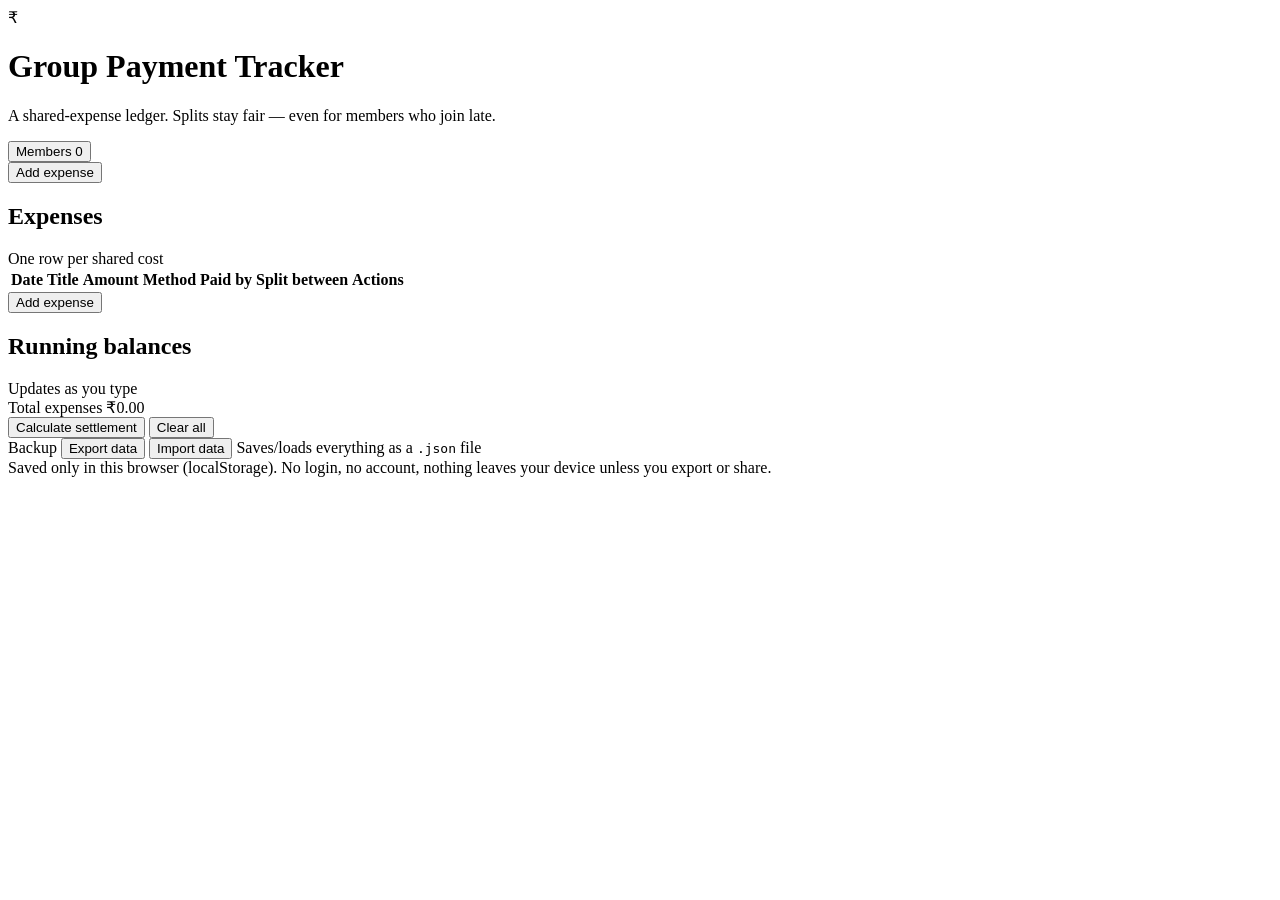
==== index.html @ b4c9ef22 "Add files via upload" ====
<!DOCTYPE html>
<html lang="en">
<head>
  <meta charset="UTF-8" />
  <meta name="viewport" content="width=device-width, initial-scale=1.0" />
  <title>Group Payment Tracker</title>
  <link rel="stylesheet" href="style.css" />
</head>
<body>
  <div class="app">
    <!-- ===== Header ===== -->
    <header class="app-header">
      <div class="brand">
        <div class="ledger-mark" aria-hidden="true">₹</div>
        <div>
          <h1>Group Payment Tracker</h1>
          <p class="sub">A shared-expense ledger. Splits stay fair — even for members who join late.</p>
        </div>
      </div>
    </header>

    <!-- ===== Toolbar ===== -->
    <section class="toolbar">
      <button id="membersBtn" class="btn primary" aria-expanded="false" aria-controls="membersPanel">
        Members <span class="count" id="memberCount">0</span>
      </button>
      <div class="spacer"></div>
      <button id="addTxnBtn" class="btn accent">Add expense</button>
    </section>

    <!-- ===== Members Panel ===== -->
    <section id="membersPanel" class="panel members-panel" hidden>
      <div class="panel-grid">
        <div class="sub-card">
          <h2 class="sub-h">Add member</h2>
          <form id="addMemberForm" class="row-inline" autocomplete="off">
            <label class="sr-only" for="newMemberName">New member name</label>
            <input id="newMemberName" type="text" placeholder="e.g. Priya" />
            <button type="submit" class="btn primary">Add</button>
          </form>
          <p id="memberError" class="field-error" role="alert" hidden></p>
          <p class="muted small">Add people any time. A member added later is charged only for expenses dated after they join — you can still override this per expense.</p>
        </div>

        <div class="sub-card">
          <h2 class="sub-h">Remove members</h2>
          <div id="membersList" class="members-list"></div>
        </div>
      </div>
    </section>

    <!-- ===== Expenses ===== -->
    <section class="panel">
      <div class="panel-head">
        <h2>Expenses</h2>
        <span class="muted small">One row per shared cost</span>
      </div>

      <div class="table-wrap">
        <table class="txn-table">
          <thead>
            <tr>
              <th scope="col" class="col-date">Date</th>
              <th scope="col" class="col-title">Title</th>
              <th scope="col" class="col-amt num">Amount</th>
              <th scope="col" class="col-method">Method</th>
              <th scope="col" class="col-payer">Paid by</th>
              <th scope="col" class="col-split">Split between</th>
              <th scope="col" class="col-act"><span class="sr-only">Actions</span></th>
            </tr>
          </thead>
          <tbody id="txnBody"></tbody>
        </table>
      </div>

      <div class="table-actions">
        <button id="addTxnBtn2" class="btn ghost">Add expense</button>
      </div>
    </section>

    <!-- ===== Live running balances (always visible) ===== -->
    <section class="panel live-panel">
      <div class="panel-head">
        <h2>Running balances</h2>
        <span class="muted small">Updates as you type</span>
      </div>
      <div id="liveStrip" class="live-strip" aria-live="off"></div>
    </section>

    <!-- ===== Totals, Calculate, Clear ===== -->
    <section class="panel footer-panel">
      <div class="totals">
        <div class="total-box">
          <span class="muted small">Total expenses</span>
          <span id="totalAmount" class="total-amt num">₹0.00</span>
        </div>
        <div class="footer-actions">
          <button id="calcBtn" class="btn primary lg">Calculate settlement</button>
          <button id="clearBtn" class="btn danger">Clear all</button>
        </div>
      </div>

      <!-- Settlement (revealed by Calculate, then kept live) -->
      <section id="settlement" class="settlement" aria-label="Settlement results" hidden>
        <p id="settleStatus" class="sr-only" aria-live="polite"></p>
      </section>

      <div id="exportBar" class="export-bar" hidden>
        <button id="copyBtn" class="btn ghost">Copy summary</button>
        <button id="exportTxtBtn" class="btn ghost">Download .txt</button>
        <button id="whatsappBtn" class="btn whatsapp">Share on WhatsApp</button>
      </div>

      <div class="data-bar">
        <span class="muted small">Backup</span>
        <button id="backupBtn" class="btn ghost sm">Export data</button>
        <button id="restoreBtn" class="btn ghost sm">Import data</button>
        <input id="restoreFile" type="file" accept="application/json,.json" hidden />
        <span class="muted small data-hint">Saves/loads everything as a <code>.json</code> file</span>
      </div>
    </section>

    <footer class="foot">
      Saved only in this browser (localStorage). No login, no account, nothing leaves your device unless you export or share.
    </footer>
  </div>

  <!-- ===== Undo toast ===== -->
  <div id="toast" class="toast" role="status" aria-live="polite" hidden>
    <span id="toastMsg"></span>
    <button id="toastUndo" class="btn-toast">Undo</button>
  </div>

  <!-- ===== Clear-all dialog ===== -->
  <div id="clearDialog" class="dialog-backdrop" hidden>
    <div class="dialog" role="dialog" aria-modal="true" aria-labelledby="clearTitle" aria-describedby="clearDesc">
      <h2 id="clearTitle">Clear all data?</h2>
      <p id="clearDesc" class="muted">This permanently deletes every member and every expense, and resets the saved data in this browser. This can't be undone.</p>
      <div class="dialog-actions">
        <button id="clearExport" class="btn ghost">Download backup first</button>
        <button id="clearConfirm" class="btn danger">Delete everything</button>
        <button id="clearCancel" class="btn ghost">Cancel</button>
      </div>
    </div>
  </div>

  <script src="script.js" defer></script>
</body>
</html>
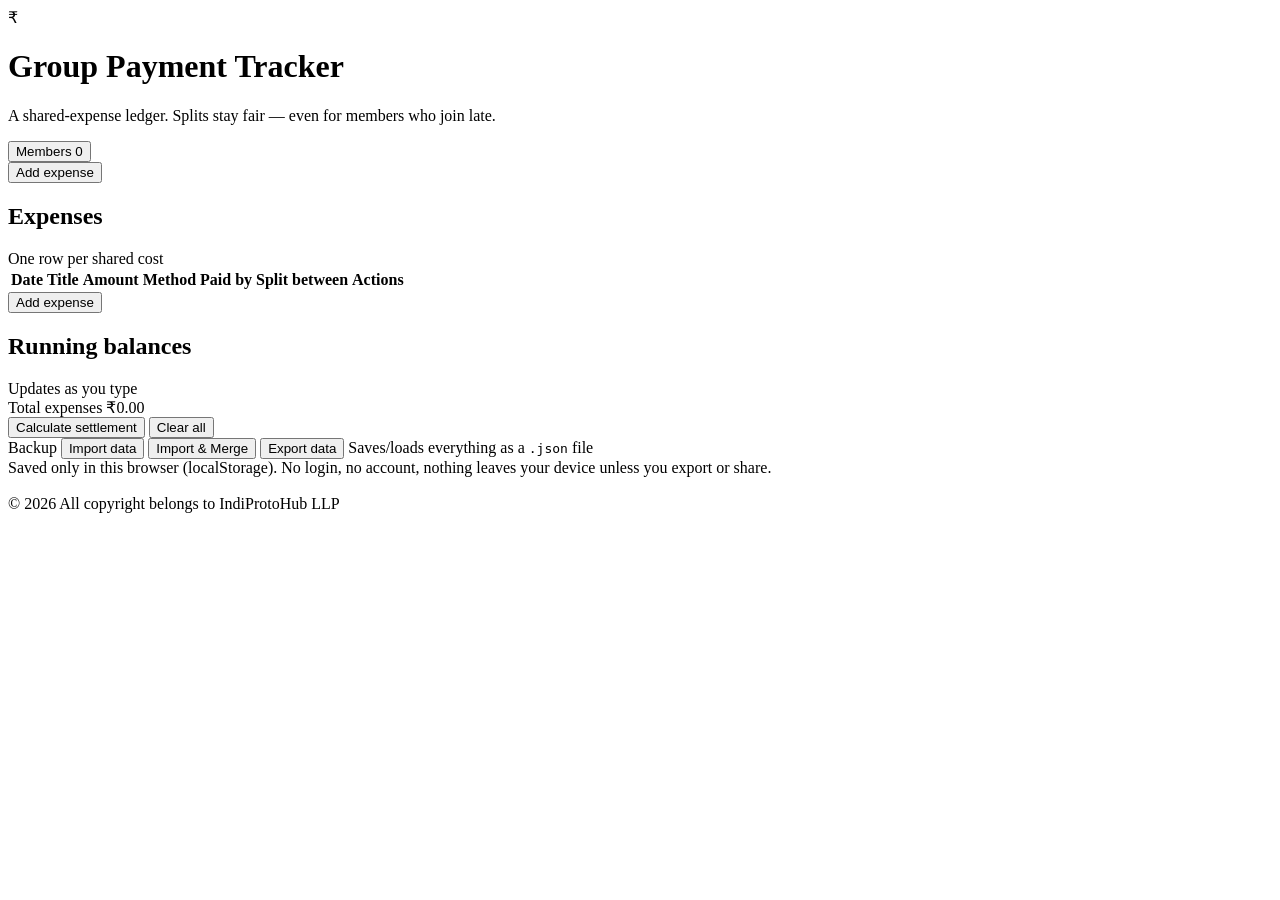
==== commit 21a5e0b5: "HTML File: Initializing all the core layouts and elements" ====
--- a/index.html
+++ b/index.html
@@ -1,149 +1,179 @@
+<!-- GROUP PAYMENT TRACKER — HTML -->
+<!-- All copyright belongs to IndiProtoHub LLp -->
+
+
 <!DOCTYPE html>
 <html lang="en">
+
 <head>
-  <meta charset="UTF-8" />
-  <meta name="viewport" content="width=device-width, initial-scale=1.0" />
-  <title>Group Payment Tracker</title>
-  <link rel="stylesheet" href="style.css" />
+    <meta charset="UTF-8" />
+    <meta name="viewport" content="width=device-width, initial-scale=1.0" />
+    <title>Group Payment Tracker</title>
+    <meta name="description"
+        content="Free, no-login web app to split group expenses fairly — handles members who join late and shows who owes whom. Works offline; data stays in your browser." />
+    <meta name="color-scheme" content="light dark" />
+    <meta name="theme-color" content="#ffffff" media="(prefers-color-scheme: light)" />
+    <meta name="theme-color" content="#0e1017" media="(prefers-color-scheme: dark)" />
+    <meta property="og:title" content="Group Payment Tracker" />
+    <meta property="og:description"
+        content="Split shared expenses fairly — even for members who join late. No login, works offline." />
+    <meta property="og:type" content="website" />
 </head>
+
 <body>
-  <div class="app">
-    <!-- ===== Header ===== -->
-    <header class="app-header">
-      <div class="brand">
-        <div class="ledger-mark" aria-hidden="true">₹</div>
-        <div>
-          <h1>Group Payment Tracker</h1>
-          <p class="sub">A shared-expense ledger. Splits stay fair — even for members who join late.</p>
+    <div class="app">
+        <!-- Header -->
+        <header class="app-header">
+            <div class="brand">
+                <div class="ledger-mark" aria-hidden="true">₹</div>
+                <div>
+                    <h1>Group Payment Tracker</h1>
+                    <p class="sub">A shared-expense ledger. Splits stay fair — even for members who join late.</p>
+                </div>
+            </div>
+        </header>
+
+        <!-- Toolbar -->
+        <section class="toolbar">
+            <button id="membersBtn" class="btn primary" aria-expanded="false" aria-controls="membersPanel">
+                Members <span class="count" id="memberCount">0</span>
+            </button>
+            <div class="spacer"></div>
+            <button id="addTxnBtn" class="btn accent">Add expense</button>
+        </section>
+
+        <!-- Members Panel -->
+        <section id="membersPanel" class="panel members-panel" hidden>
+            <div class="panel-grid">
+                <div class="sub-card">
+                    <h2 class="sub-h">Add member</h2>
+                    <form id="addMemberForm" class="row-inline" autocomplete="off">
+                        <label class="sr-only" for="newMemberName">New member name</label>
+                        <input id="newMemberName" type="text" placeholder="e.g. Priya" />
+                        <button type="submit" class="btn primary">Add</button>
+                    </form>
+                    <p id="memberError" class="field-error" role="alert" hidden></p>
+                    <p class="muted small">Add people any time. A member added later is charged only for expenses dated
+                        after they
+                        join — you can still override this per expense.</p>
+                </div>
+
+                <div class="sub-card">
+                    <h2 class="sub-h">Remove members</h2>
+                    <div id="membersList" class="members-list"></div>
+                </div>
+            </div>
+        </section>
+
+        <!-- Expenses -->
+        <section class="panel">
+            <div class="panel-head">
+                <h2>Expenses</h2>
+                <span class="muted small">One row per shared cost</span>
+            </div>
+
+            <div class="table-wrap">
+                <table class="txn-table">
+                    <thead>
+                        <tr>
+                            <th scope="col" class="col-date">Date</th>
+                            <th scope="col" class="col-title">Title</th>
+                            <th scope="col" class="col-amt num">Amount</th>
+                            <th scope="col" class="col-method">Method</th>
+                            <th scope="col" class="col-payer">Paid by</th>
+                            <th scope="col" class="col-split">Split between</th>
+                            <th scope="col" class="col-act"><span class="sr-only">Actions</span></th>
+                        </tr>
+                    </thead>
+                    <tbody id="txnBody"></tbody>
+                </table>
+            </div>
+
+            <div class="table-actions">
+                <button id="addTxnBtn2" class="btn ghost">Add expense</button>
+            </div>
+        </section>
+
+        <!-- Live running balances (always visible) -->
+        <section class="panel live-panel">
+            <div class="panel-head">
+                <h2>Running balances</h2>
+                <span class="muted small">Updates as you type</span>
+            </div>
+            <div id="liveStrip" class="live-strip" aria-live="off"></div>
+        </section>
+
+        <!-- Totals, Calculate, Clear -->
+        <section class="panel footer-panel">
+            <div class="totals">
+                <div class="total-box">
+                    <span class="muted small">Total expenses</span>
+                    <span id="totalAmount" class="total-amt num">₹0.00</span>
+                </div>
+                <div class="footer-actions">
+                    <button id="calcBtn" class="btn primary lg">Calculate settlement</button>
+                    <button id="clearBtn" class="btn danger">Clear all</button>
+                </div>
+            </div>
+
+            <!-- Settlement (revealed by Calculate, then kept live) -->
+            <section id="settlement" class="settlement" aria-label="Settlement results" hidden>
+                <p id="settleStatus" class="sr-only" aria-live="polite"></p>
+            </section>
+
+            <div id="exportBar" class="export-bar" hidden>
+                <button id="copyBtn" class="btn ghost">Copy summary</button>
+                <button id="exportTxtBtn" class="btn ghost">Download .txt</button>
+                <button id="whatsappBtn" class="btn whatsapp">Share on WhatsApp</button>
+            </div>
+
+            <div class="data-bar">
+                <span class="muted small">Backup</span>
+                <button id="restoreBtn" class="btn ghost sm">Import data</button>
+                <input id="restoreFile" type="file" accept="application/json,.json"
+                    aria-label="Choose a backup file to import" hidden />
+                <button id="mergeBtn" class="btn ghost sm">Import & Merge</button>
+                <input id="mergeFile" type="file" accept="application/json,.json"
+                    aria-label="Choose a backup file to import & merge" hidden />
+                <button id="backupBtn" class="btn ghost sm">Export data</button>
+                <span class="muted small data-hint">Saves/loads everything as a <code>.json</code> file</span>
+            </div>
+        </section>
+
+        <footer class="foot">
+            Saved only in this browser (localStorage). No login, no account, nothing leaves your device unless you
+            export or share.
+            <br><br>
+            &copy; 2026 All copyright belongs to IndiProtoHub LLP
+        </footer>
+    </div>
+
+    <!-- Undo toast -->
+    <div id="toast" class="toast" role="status" aria-live="polite" hidden>
+        <span id="toastMsg"></span>
+        <button id="toastUndo" class="btn-toast">Undo</button>
+    </div>
+
+    <!-- Clear-all dialog -->
+    <div id="clearDialog" class="dialog-backdrop" hidden>
+        <div class="dialog" role="dialog" aria-modal="true" aria-labelledby="clearTitle" aria-describedby="clearDesc">
+            <h2 id="clearTitle">Clear all data?</h2>
+            <p id="clearDesc" class="muted">This permanently deletes every member and every expense, and resets the
+                saved data
+                in this browser. This can't be undone.</p>
+            <div class="dialog-actions">
+                <button id="clearExport" class="btn ghost">Download backup first</button>
+                <button id="clearConfirm" class="btn danger">Delete everything</button>
+                <button id="clearExpenses" class="btn danger">Keep members & clear expenses</button>
+                <button id="clearCancel" class="btn ghost">Cancel</button>
+            </div>
         </div>
-      </div>
-    </header>
+    </div>
 
-    <!-- ===== Toolbar ===== -->
-    <section class="toolbar">
-      <button id="membersBtn" class="btn primary" aria-expanded="false" aria-controls="membersPanel">
-        Members <span class="count" id="memberCount">0</span>
-      </button>
-      <div class="spacer"></div>
-      <button id="addTxnBtn" class="btn accent">Add expense</button>
-    </section>
+    <script src="script.js" defer></script>
 
-    <!-- ===== Members Panel ===== -->
-    <section id="membersPanel" class="panel members-panel" hidden>
-      <div class="panel-grid">
-        <div class="sub-card">
-          <h2 class="sub-h">Add member</h2>
-          <form id="addMemberForm" class="row-inline" autocomplete="off">
-            <label class="sr-only" for="newMemberName">New member name</label>
-            <input id="newMemberName" type="text" placeholder="e.g. Priya" />
-            <button type="submit" class="btn primary">Add</button>
-          </form>
-          <p id="memberError" class="field-error" role="alert" hidden></p>
-          <p class="muted small">Add people any time. A member added later is charged only for expenses dated after they join — you can still override this per expense.</p>
-        </div>
+    <!-- All copyright belongs to IndiProtoHub LLP -->
 
-        <div class="sub-card">
-          <h2 class="sub-h">Remove members</h2>
-          <div id="membersList" class="members-list"></div>
-        </div>
-      </div>
-    </section>
+</body>
 
-    <!-- ===== Expenses ===== -->
-    <section class="panel">
-      <div class="panel-head">
-        <h2>Expenses</h2>
-        <span class="muted small">One row per shared cost</span>
-      </div>
-
-      <div class="table-wrap">
-        <table class="txn-table">
-          <thead>
-            <tr>
-              <th scope="col" class="col-date">Date</th>
-              <th scope="col" class="col-title">Title</th>
-              <th scope="col" class="col-amt num">Amount</th>
-              <th scope="col" class="col-method">Method</th>
-              <th scope="col" class="col-payer">Paid by</th>
-              <th scope="col" class="col-split">Split between</th>
-              <th scope="col" class="col-act"><span class="sr-only">Actions</span></th>
-            </tr>
-          </thead>
-          <tbody id="txnBody"></tbody>
-        </table>
-      </div>
-
-      <div class="table-actions">
-        <button id="addTxnBtn2" class="btn ghost">Add expense</button>
-      </div>
-    </section>
-
-    <!-- ===== Live running balances (always visible) ===== -->
-    <section class="panel live-panel">
-      <div class="panel-head">
-        <h2>Running balances</h2>
-        <span class="muted small">Updates as you type</span>
-      </div>
-      <div id="liveStrip" class="live-strip" aria-live="off"></div>
-    </section>
-
-    <!-- ===== Totals, Calculate, Clear ===== -->
-    <section class="panel footer-panel">
-      <div class="totals">
-        <div class="total-box">
-          <span class="muted small">Total expenses</span>
-          <span id="totalAmount" class="total-amt num">₹0.00</span>
-        </div>
-        <div class="footer-actions">
-          <button id="calcBtn" class="btn primary lg">Calculate settlement</button>
-          <button id="clearBtn" class="btn danger">Clear all</button>
-        </div>
-      </div>
-
-      <!-- Settlement (revealed by Calculate, then kept live) -->
-      <section id="settlement" class="settlement" aria-label="Settlement results" hidden>
-        <p id="settleStatus" class="sr-only" aria-live="polite"></p>
-      </section>
-
-      <div id="exportBar" class="export-bar" hidden>
-        <button id="copyBtn" class="btn ghost">Copy summary</button>
-        <button id="exportTxtBtn" class="btn ghost">Download .txt</button>
-        <button id="whatsappBtn" class="btn whatsapp">Share on WhatsApp</button>
-      </div>
-
-      <div class="data-bar">
-        <span class="muted small">Backup</span>
-        <button id="backupBtn" class="btn ghost sm">Export data</button>
-        <button id="restoreBtn" class="btn ghost sm">Import data</button>
-        <input id="restoreFile" type="file" accept="application/json,.json" hidden />
-        <span class="muted small data-hint">Saves/loads everything as a <code>.json</code> file</span>
-      </div>
-    </section>
-
-    <footer class="foot">
-      Saved only in this browser (localStorage). No login, no account, nothing leaves your device unless you export or share.
-    </footer>
-  </div>
-
-  <!-- ===== Undo toast ===== -->
-  <div id="toast" class="toast" role="status" aria-live="polite" hidden>
-    <span id="toastMsg"></span>
-    <button id="toastUndo" class="btn-toast">Undo</button>
-  </div>
-
-  <!-- ===== Clear-all dialog ===== -->
-  <div id="clearDialog" class="dialog-backdrop" hidden>
-    <div class="dialog" role="dialog" aria-modal="true" aria-labelledby="clearTitle" aria-describedby="clearDesc">
-      <h2 id="clearTitle">Clear all data?</h2>
-      <p id="clearDesc" class="muted">This permanently deletes every member and every expense, and resets the saved data in this browser. This can't be undone.</p>
-      <div class="dialog-actions">
-        <button id="clearExport" class="btn ghost">Download backup first</button>
-        <button id="clearConfirm" class="btn danger">Delete everything</button>
-        <button id="clearCancel" class="btn ghost">Cancel</button>
-      </div>
-    </div>
-  </div>
-
-  <script src="script.js" defer></script>
-</body>
-</html>
+</html>
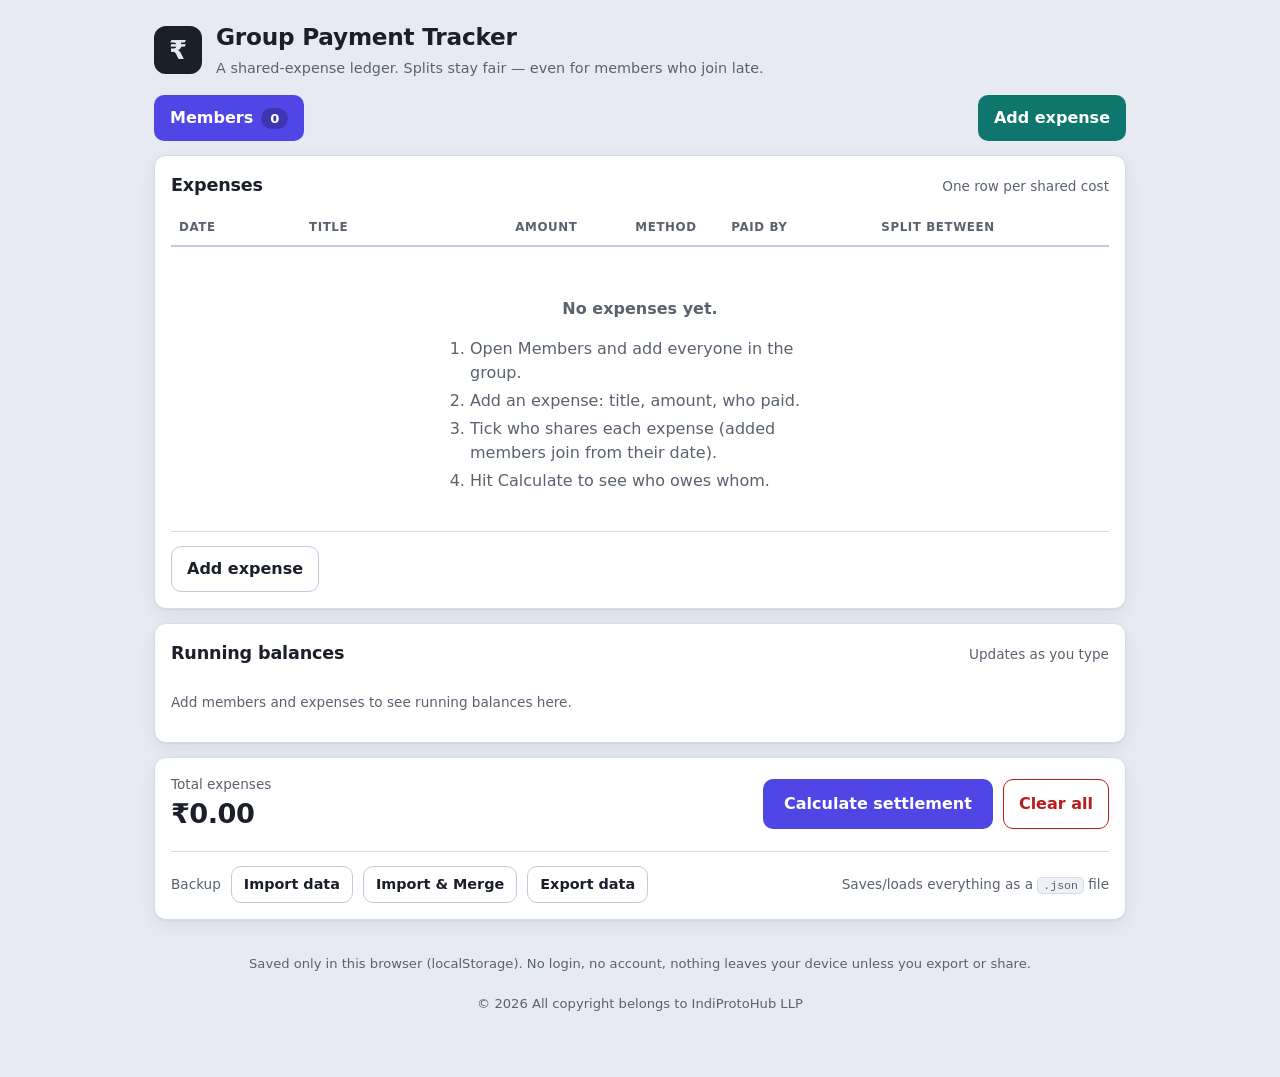
==== commit 099b1b6f: "HTML File: StyleSheet linkage issue solved" ====
--- a/index.html
+++ b/index.html
@@ -9,15 +9,14 @@
     <meta charset="UTF-8" />
     <meta name="viewport" content="width=device-width, initial-scale=1.0" />
     <title>Group Payment Tracker</title>
-    <meta name="description"
-        content="Free, no-login web app to split group expenses fairly — handles members who join late and shows who owes whom. Works offline; data stays in your browser." />
+    <meta name="description" content="Free, no-login web app to split group expenses fairly — handles members who join late and shows who owes whom. Works offline; data stays in your browser." />
     <meta name="color-scheme" content="light dark" />
     <meta name="theme-color" content="#ffffff" media="(prefers-color-scheme: light)" />
     <meta name="theme-color" content="#0e1017" media="(prefers-color-scheme: dark)" />
     <meta property="og:title" content="Group Payment Tracker" />
-    <meta property="og:description"
-        content="Split shared expenses fairly — even for members who join late. No login, works offline." />
+    <meta property="og:description" content="Split shared expenses fairly — even for members who join late. No login, works offline." />
     <meta property="og:type" content="website" />
+    <link rel="stylesheet" href="style.css" />
 </head>
 
 <body>
--- a/style.css
+++ b/style.css
@@ -0,0 +1,1218 @@
+ /* GROUP PAYMENT TRACKER — STYLESHEET */
+ /* All copyright belongs to IndiProtoHub LLP */
+
+ :root {
+     --bg: #e7eaf2;
+     --panel: #ffffff;
+     --panel-2: #eef1f8;
+     --ink: #1b1f2a;
+     --muted: #5a6270;
+     --border: #d7dced;
+     --border-strong: #c3cadd;
+
+     --primary: #4f46e5;
+     --primary-ink: #ffffff;
+     --accent: #0f766e;
+     --accent-ink: #ffffff;
+     --danger: #b91c1c;
+     --danger-ink: #ffffff;
+     --link: #4f46e5;
+
+     --owe: #b91c1c;
+     /* negative — owes money */
+     --owed: #166534;
+     /* positive — is owed    */
+     --settled: #475569;
+     /* zero                  */
+
+     --whatsapp: #25d366;
+     --whatsapp-ink: #06331a;
+
+     --focus: #4f46e5;
+     --shadow: 0 1px 2px rgba(20, 24, 40, .06), 0 6px 20px rgba(20, 24, 40, .06);
+     --radius: 12px;
+ }
+
+ @media (prefers-color-scheme: dark) {
+     :root {
+         --bg: #0e1017;
+         --panel: #171a24;
+         --panel-2: #1f2430;
+         --ink: #e8eaf1;
+         --muted: #94a3b8;
+         --border: #2b3040;
+         --border-strong: #3a4055;
+
+         --primary: #4f46e5;
+         --primary-ink: #ffffff;
+         --accent: #0f766e;
+         --accent-ink: #ffffff;
+         --danger: #dc2626;
+         --danger-ink: #ffffff;
+         --link: #a5b4fc;
+
+         --owe: #f87171;
+         --owed: #4ade80;
+         --settled: #94a3b8;
+
+         --whatsapp: #25d366;
+         --whatsapp-ink: #06331a;
+
+         --focus: #a5b4fc;
+         --shadow: 0 1px 2px rgba(0, 0, 0, .4), 0 6px 20px rgba(0, 0, 0, .35);
+     }
+ }
+
+ * {
+     box-sizing: border-box;
+ }
+
+ /* Hide the page vertical scrollbar */
+ html {
+     -webkit-text-size-adjust: 100%;
+     scrollbar-width: none;
+     -ms-overflow-style: none;
+ }
+
+ html::-webkit-scrollbar {
+     width: 0;
+     height: 0;
+     display: none;
+ }
+
+ body {
+     margin: 0;
+     font-family: system-ui, -apple-system, "Segoe UI", Roboto, Helvetica, Arial, sans-serif;
+     background: var(--bg);
+     color: var(--ink);
+     line-height: 1.5;
+ }
+
+ .num {
+     font-variant-numeric: tabular-nums;
+     font-feature-settings: "tnum" 1;
+ }
+
+ .sr-only {
+     position: absolute;
+     width: 1px;
+     height: 1px;
+     padding: 0;
+     margin: -1px;
+     overflow: hidden;
+     clip: rect(0 0 0 0);
+     white-space: nowrap;
+     border: 0;
+ }
+
+ .app {
+     max-width: 1000px;
+     margin: 0 auto;
+     padding: 20px 14px 64px;
+     display: flex;
+     flex-direction: column;
+     min-height: 100vh;
+ }
+
+ /* Header */
+ .app-header {
+     margin-bottom: 16px;
+ }
+
+ .brand {
+     display: flex;
+     align-items: center;
+     gap: 14px;
+ }
+
+ .ledger-mark {
+     font-size: 26px;
+     font-weight: 800;
+     line-height: 1;
+     width: 48px;
+     height: 48px;
+     display: grid;
+     place-items: center;
+     background: var(--ink);
+     color: var(--bg);
+     border-radius: 12px;
+ }
+
+ h1 {
+     font-size: 1.45rem;
+     margin: 0;
+     letter-spacing: -.01em;
+ }
+
+ h2 {
+     font-size: 1.1rem;
+     margin: 0;
+     letter-spacing: -.01em;
+ }
+
+ .sub-h {
+     font-size: .95rem;
+     margin: 0 0 10px;
+ }
+
+ .sub {
+     margin: 3px 0 0;
+     color: var(--muted);
+     font-size: .9rem;
+ }
+
+ /* Toolbar */
+ .toolbar {
+     display: flex;
+     align-items: center;
+     gap: 10px;
+     margin-bottom: 14px;
+     flex-wrap: wrap;
+ }
+
+ .spacer {
+     flex: 1;
+ }
+
+ /* Panels */
+ .panel {
+     background: var(--panel);
+     border: 1px solid var(--border);
+     border-radius: var(--radius);
+     box-shadow: var(--shadow);
+     padding: 16px;
+     margin-bottom: 14px;
+ }
+
+ .panel-head {
+     display: flex;
+     align-items: baseline;
+     justify-content: space-between;
+     gap: 10px;
+     margin-bottom: 12px;
+ }
+
+ .panel-grid {
+     display: grid;
+     grid-template-columns: 1fr 1fr;
+     gap: 14px;
+ }
+
+ .sub-card {
+     background: var(--panel-2);
+     border: 1px solid var(--border);
+     border-radius: 10px;
+     padding: 14px;
+ }
+
+ /* Buttons */
+ .btn {
+     font: inherit;
+     font-weight: 600;
+     border: 1px solid transparent;
+     border-radius: 10px;
+     padding: 10px 15px;
+     min-height: 40px;
+     cursor: pointer;
+     display: inline-flex;
+     align-items: center;
+     gap: 8px;
+     transition: filter .15s ease, background .15s ease, border-color .15s ease;
+ }
+
+ .btn:hover {
+     filter: brightness(1.06);
+ }
+
+ .btn.primary {
+     background: var(--primary);
+     color: var(--primary-ink);
+ }
+
+ .btn.accent {
+     background: var(--accent);
+     color: var(--accent-ink);
+ }
+
+ .btn.danger {
+     background: transparent;
+     color: var(--danger);
+     border-color: var(--danger);
+ }
+
+ .btn.danger:hover {
+     background: var(--danger);
+     color: var(--danger-ink);
+     filter: none;
+ }
+
+ .btn.ghost {
+     background: var(--panel);
+     color: var(--ink);
+     border-color: var(--border-strong);
+ }
+
+ .btn.ghost:hover {
+     background: var(--panel-2);
+     filter: none;
+ }
+
+ .btn.whatsapp {
+     background: var(--whatsapp);
+     color: var(--whatsapp-ink);
+ }
+
+ .btn.lg {
+     padding: 12px 20px;
+     font-size: 1rem;
+     min-height: 46px;
+ }
+
+ .count {
+     background: rgba(0, 0, 0, .22);
+     /* darkened so white text keeps >4.5:1 contrast */
+     border-radius: 999px;
+     padding: 1px 9px;
+     font-size: .82rem;
+     min-width: 22px;
+     text-align: center;
+ }
+
+ /* Members */
+ .row-inline {
+     display: flex;
+     gap: 8px;
+ }
+
+ .row-inline input {
+     flex: 1;
+ }
+
+ .field-error {
+     color: var(--owe);
+     font-size: .84rem;
+     margin: 8px 0 0;
+     font-weight: 600;
+ }
+
+ .members-list {
+     display: flex;
+     flex-wrap: wrap;
+     gap: 8px;
+ }
+
+ .member-chip {
+     display: inline-flex;
+     align-items: center;
+     gap: 6px;
+     background: var(--panel);
+     border: 1px solid var(--border-strong);
+     border-radius: 999px;
+     padding: 4px 4px 4px 14px;
+     font-weight: 500;
+ }
+
+ .chip-x {
+     border: 1px solid transparent;
+     background: var(--panel-2);
+     color: var(--danger);
+     border-radius: 999px;
+     width: 30px;
+     height: 30px;
+     line-height: 1;
+     cursor: pointer;
+     font-size: 15px;
+     display: grid;
+     place-items: center;
+ }
+
+ .chip-x:hover {
+     background: var(--danger);
+     color: var(--danger-ink);
+ }
+
+ /* Inputs */
+ input,
+ select {
+     font: inherit;
+     color: var(--ink);
+     background: var(--panel);
+     border: 1px solid var(--border-strong);
+     border-radius: 9px;
+     padding: 9px 10px;
+     width: 100%;
+     min-height: 40px;
+ }
+
+ input[type="date"] {
+     min-width: 0;
+ }
+
+ /* Focus (visible on everything interactive) */
+ :focus-visible {
+     outline: 3px solid var(--focus);
+     outline-offset: 2px;
+     border-radius: 8px;
+ }
+
+ .btn:focus-visible,
+ .chip-x:focus-visible,
+ .btn-icon:focus-visible,
+ .split-summary:focus-visible,
+ .split-mini:focus-visible,
+ .btn-toast:focus-visible {
+     outline-offset: 2px;
+ }
+
+ /* Table */
+ /* Horizontal scroll only when the table can't fit; overflow-y:hidden prevents the spurious vertical scrollbar browsers add alongside a horizontal one. */
+ .table-wrap {
+     overflow-x: auto;
+     overflow-y: hidden;
+ }
+
+ .txn-table {
+     width: 100%;
+     border-collapse: collapse;
+     min-width: 760px;
+ }
+
+ .txn-table th,
+ .txn-table td {
+     padding: 8px;
+     text-align: left;
+     vertical-align: top;
+ }
+
+ .txn-table thead th {
+     font-size: .74rem;
+     text-transform: uppercase;
+     letter-spacing: .05em;
+     color: var(--muted);
+     border-bottom: 2px solid var(--border-strong);
+     font-weight: 700;
+     vertical-align: middle;
+ }
+
+ .txn-table tbody tr {
+     border-bottom: 1px solid var(--border);
+ }
+
+ .col-date {
+     width: 130px;
+ }
+
+ .col-title {
+     width: 22%;
+ }
+
+ .col-amt {
+     width: 120px;
+     text-align: right;
+ }
+
+ .col-method {
+     width: 96px;
+ }
+
+ .col-payer {
+     width: 150px;
+ }
+
+ .col-split {
+     width: auto;
+ }
+
+ .col-act {
+     width: 92px;
+ }
+
+ .cell-input {
+     padding: 8px 9px;
+ }
+
+ td.cell-amt input {
+     text-align: right;
+ }
+
+ .row-invalid td {
+     background: color-mix(in srgb, var(--owe) 8%, transparent);
+ }
+
+ .row-note {
+     font-size: .78rem;
+     margin-top: 4px;
+     color: var(--muted);
+ }
+
+ .row-note.error {
+     color: var(--owe);
+     font-weight: 600;
+ }
+
+ /* split-between: a dropdown menu of checkboxes. The chosen names stay visible in the summary, so selection is never hidden behind a tooltip. */
+ .split-col {
+     display: flex;
+     flex-direction: column;
+     gap: 6px;
+ }
+
+ .split-dd {
+     position: relative;
+ }
+
+ .split-summary {
+     list-style: none;
+     cursor: pointer;
+     display: flex;
+     align-items: center;
+     justify-content: space-between;
+     gap: 10px;
+     border: 1px solid var(--border-strong);
+     background: var(--panel);
+     border-radius: 10px;
+     padding: 9px 12px;
+     min-height: 40px;
+     color: var(--ink);
+     font-size: .9rem;
+     transition: border-color .15s ease, box-shadow .15s ease, background .15s ease;
+ }
+
+ .split-summary::-webkit-details-marker {
+     display: none;
+ }
+
+ .split-summary:hover {
+     border-color: var(--primary);
+ }
+
+ .split-dd[open] .split-summary {
+     border-color: var(--primary);
+     box-shadow: 0 0 0 3px color-mix(in srgb, var(--primary) 20%, transparent);
+ }
+
+ .split-dd.invalid .split-summary {
+     border-color: var(--owe);
+     box-shadow: 0 0 0 3px color-mix(in srgb, var(--owe) 18%, transparent);
+ }
+
+ .split-summary .caret {
+     color: var(--muted);
+     font-size: .7rem;
+     transition: transform .15s ease;
+ }
+
+ .split-dd[open] .split-summary .caret {
+     transform: rotate(180deg);
+ }
+
+ .split-summary .split-label {
+     overflow: hidden;
+     text-overflow: ellipsis;
+     white-space: nowrap;
+     font-weight: 500;
+ }
+
+ .split-summary .split-label.empty {
+     color: var(--owe);
+     font-weight: 600;
+ }
+
+ .split-menu {
+     position: fixed;
+     display: none;
+     /* floats over content; placed by JS */
+     border: 1px solid var(--border-strong);
+     background: var(--panel);
+     border-radius: 12px;
+     padding: 8px;
+     max-height: 260px;
+     overflow: auto;
+     box-shadow: 0 14px 40px rgba(20, 24, 40, .22);
+     z-index: 60;
+ }
+
+ .split-dd[open] .split-menu {
+     display: block;
+ }
+
+ .split-menu-head {
+     display: flex;
+     align-items: center;
+     justify-content: space-between;
+     gap: 8px;
+     padding: 2px 6px 8px;
+     margin-bottom: 6px;
+     border-bottom: 1px solid var(--border);
+ }
+
+ .split-menu-head .lbl {
+     font-size: .7rem;
+     text-transform: uppercase;
+     letter-spacing: .06em;
+     color: var(--muted);
+     font-weight: 700;
+ }
+
+ .split-menu-actions {
+     display: flex;
+     gap: 6px;
+ }
+
+ .split-mini {
+     font: inherit;
+     font-size: .76rem;
+     font-weight: 700;
+     cursor: pointer;
+     border: 1px solid var(--border-strong);
+     background: var(--panel-2);
+     color: var(--ink);
+     border-radius: 999px;
+     padding: 5px 12px;
+ }
+
+ .split-mini:hover {
+     background: var(--primary);
+     color: var(--primary-ink);
+     border-color: var(--primary);
+ }
+
+ .split-opt {
+     display: flex;
+     align-items: center;
+     gap: 11px;
+     padding: 9px 8px;
+     border-radius: 9px;
+     cursor: pointer;
+     font-size: .9rem;
+ }
+
+ .split-opt:hover {
+     background: var(--panel-2);
+ }
+
+ .split-opt input {
+     width: 18px;
+     height: 18px;
+     min-height: 0;
+     margin: 0;
+     flex: 0 0 auto;
+     accent-color: var(--primary);
+     cursor: pointer;
+ }
+
+ .split-opt .removed {
+     color: var(--muted);
+     font-size: .8rem;
+ }
+
+ @keyframes shake {
+
+     0%,
+     100% {
+         transform: translateX(0)
+     }
+
+     20%,
+     60% {
+         transform: translateX(-4px)
+     }
+
+     40%,
+     80% {
+         transform: translateX(4px)
+     }
+ }
+
+ .split-dd.shake .split-summary {
+     animation: shake .3s ease;
+ }
+
+ .row-actions {
+     display: flex;
+     gap: 6px;
+     justify-content: flex-end;
+ }
+
+ .btn-icon {
+     border: 1px solid var(--border-strong);
+     background: var(--panel);
+     border-radius: 9px;
+     width: 40px;
+     height: 40px;
+     cursor: pointer;
+     color: var(--muted);
+     font-size: 15px;
+     display: grid;
+     place-items: center;
+ }
+
+ .btn-icon:hover {
+     background: var(--panel-2);
+     color: var(--ink);
+ }
+
+ .btn-icon.danger:hover {
+     background: var(--danger);
+     color: var(--danger-ink);
+     border-color: var(--danger);
+ }
+
+ /* armed delete: solid red + pulse for the 3-second confirm window */
+ .btn-icon.danger.confirm {
+     background: var(--danger);
+     color: var(--danger-ink);
+     border-color: var(--danger);
+     animation: confirmPulse 1s ease-in-out infinite;
+ }
+
+ @keyframes confirmPulse {
+
+     0%,
+     100% {
+         box-shadow: 0 0 0 0 color-mix(in srgb, var(--danger) 55%, transparent);
+     }
+
+     50% {
+         box-shadow: 0 0 0 5px color-mix(in srgb, var(--danger) 0%, transparent);
+     }
+ }
+
+ .table-actions {
+     margin-top: 14px;
+ }
+
+ .empty-state {
+     text-align: center;
+     color: var(--muted);
+     padding: 26px 12px;
+ }
+
+ .empty-state ol {
+     text-align: left;
+     max-width: 380px;
+     margin: 12px auto 0;
+     padding-left: 20px;
+ }
+
+ .empty-state li {
+     margin: 4px 0;
+ }
+
+ /* Live running balances (stat tiles) */
+ .live-strip {
+     display: flex;
+     flex-wrap: wrap;
+     gap: 10px;
+ }
+
+ .live-chip {
+     display: flex;
+     flex-direction: column;
+     gap: 1px;
+     min-width: 118px;
+     background: var(--panel-2);
+     border: 1px solid var(--border);
+     border-radius: 10px;
+     padding: 10px 14px;
+     transition: transform .12s ease, box-shadow .15s ease;
+ }
+
+ .live-chip:hover {
+     transform: translateY(-1px);
+     box-shadow: var(--shadow);
+ }
+
+ .live-chip .nm {
+     font-size: .82rem;
+     color: var(--muted);
+     font-weight: 600;
+     display: flex;
+     align-items: center;
+     gap: 6px;
+ }
+
+ .live-chip .amt {
+     font-size: 1.12rem;
+     font-weight: 800;
+     letter-spacing: -.01em;
+ }
+
+ .live-chip .word {
+     font-size: .68rem;
+     text-transform: uppercase;
+     letter-spacing: .04em;
+     font-weight: 700;
+ }
+
+ .live-chip.owed .amt,
+ .live-chip.owed .word {
+     color: var(--owed);
+ }
+
+ .live-chip.owe .amt,
+ .live-chip.owe .word {
+     color: var(--owe);
+ }
+
+ .live-chip.settled .amt,
+ .live-chip.settled .word {
+     color: var(--settled);
+ }
+
+ /* Settlement */
+ .settlement {
+     margin-top: 16px;
+     padding-top: 16px;
+     border-top: 2px solid var(--border-strong);
+ }
+
+ .settlement.show {
+     animation: fade .2s ease;
+ }
+
+ @keyframes fade {
+     from {
+         opacity: 0;
+         transform: translateY(4px);
+     }
+
+     to {
+         opacity: 1;
+     }
+ }
+
+ .result-head {
+     display: flex;
+     justify-content: space-between;
+     align-items: baseline;
+     flex-wrap: wrap;
+     gap: 8px;
+     margin-bottom: 12px;
+ }
+
+ .balance-list {
+     display: grid;
+     gap: 8px;
+ }
+
+ .balance-row {
+     display: flex;
+     align-items: center;
+     justify-content: space-between;
+     gap: 12px;
+     background: var(--panel-2);
+     border: 1px solid var(--border);
+     border-radius: 10px;
+     padding: 11px 14px;
+     transition: box-shadow .15s ease;
+ }
+
+ .balance-row:hover {
+     box-shadow: var(--shadow);
+ }
+
+ .balance-row .who {
+     font-weight: 700;
+ }
+
+ .balance-row .detail {
+     color: var(--muted);
+     font-size: .82rem;
+     margin-top: 1px;
+ }
+
+ .tag {
+     white-space: nowrap;
+     display: inline-flex;
+     align-items: center;
+     gap: 10px;
+ }
+
+ .tag .sign {
+     width: 24px;
+     height: 24px;
+     flex: 0 0 auto;
+     border-radius: 50%;
+     display: grid;
+     place-items: center;
+     font-weight: 900;
+     font-size: .9rem;
+     border: 2px solid currentColor;
+ }
+
+ .tag-body {
+     display: flex;
+     flex-direction: column;
+     align-items: flex-end;
+     line-height: 1.15;
+ }
+
+ .tag-word {
+     font-size: .68rem;
+     text-transform: uppercase;
+     letter-spacing: .05em;
+     color: var(--muted);
+     font-weight: 700;
+ }
+
+ .tag-amt {
+     font-size: 1.12rem;
+     font-weight: 800;
+     letter-spacing: -.01em;
+ }
+
+ .tag.owe {
+     color: var(--owe);
+ }
+
+ .tag.owed {
+     color: var(--owed);
+ }
+
+ .tag.settled {
+     color: var(--settled);
+ }
+
+ .pill {
+     font-size: .7rem;
+     color: var(--muted);
+     border: 1px solid var(--border-strong);
+     border-radius: 999px;
+     padding: 1px 7px;
+     margin-left: 6px;
+     font-weight: 600;
+ }
+
+ .settle-block {
+     margin-top: 18px;
+ }
+
+ .settle-block h3 {
+     margin: 0 0 8px;
+     font-size: 1rem;
+ }
+
+ .settle-list {
+     display: grid;
+     gap: 6px;
+ }
+
+ .settle-item {
+     background: var(--panel);
+     border: 1px dashed var(--border-strong);
+     border-radius: 10px;
+     padding: 10px 14px;
+ }
+
+ .settle-item b {
+     color: var(--link);
+ }
+
+ .all-settled {
+     text-align: center;
+     padding: 14px;
+     color: var(--owed);
+     font-weight: 700;
+ }
+
+ .notes {
+     margin-top: 16px;
+     display: grid;
+     gap: 8px;
+ }
+
+ .note {
+     font-size: .84rem;
+     border-radius: 10px;
+     padding: 10px 12px;
+     border: 1px solid var(--border);
+     background: var(--panel-2);
+ }
+
+ .note.warn {
+     border-color: color-mix(in srgb, var(--owe) 45%, var(--border));
+ }
+
+ .note b {
+     color: var(--ink);
+ }
+
+ .export-bar {
+     display: flex;
+     gap: 10px;
+     margin-top: 16px;
+     flex-wrap: wrap;
+ }
+
+ /* Backup / restore bar */
+ .data-bar {
+     display: flex;
+     align-items: center;
+     gap: 10px;
+     flex-wrap: wrap;
+     margin-top: 16px;
+     padding-top: 14px;
+     border-top: 1px solid var(--border);
+ }
+
+ .data-hint {
+     margin-left: auto;
+ }
+
+ .btn.sm {
+     padding: 7px 12px;
+     min-height: 36px;
+     font-size: .9rem;
+ }
+
+ code {
+     background: var(--panel-2);
+     border: 1px solid var(--border);
+     border-radius: 5px;
+     padding: 1px 5px;
+     font-size: .85em;
+ }
+
+ /* Toast*/
+ .toast {
+     position: fixed;
+     left: 50%;
+     bottom: 20px;
+     transform: translateX(-50%);
+     background: var(--ink);
+     color: var(--bg);
+     border-radius: 12px;
+     padding: 10px 12px 10px 16px;
+     display: flex;
+     align-items: center;
+     gap: 14px;
+     z-index: 60;
+     box-shadow: 0 8px 30px rgba(0, 0, 0, .3);
+     max-width: calc(100vw - 24px);
+ }
+
+ .btn-toast {
+     font: inherit;
+     font-weight: 700;
+     cursor: pointer;
+     background: transparent;
+     color: var(--bg);
+     border: 1px solid color-mix(in srgb, var(--bg) 55%, transparent);
+     border-radius: 8px;
+     padding: 8px 12px;
+     min-height: 40px;
+ }
+
+ .btn-toast:hover {
+     background: color-mix(in srgb, var(--bg) 18%, transparent);
+ }
+
+ /* Dialog */
+ .dialog-backdrop {
+     position: fixed;
+     inset: 0;
+     background: rgba(10, 12, 20, .55);
+     display: grid;
+     place-items: center;
+     z-index: 70;
+     padding: 16px;
+ }
+
+ .dialog {
+     background: var(--panel);
+     border: 1px solid var(--border);
+     border-radius: 14px;
+     padding: 20px;
+     max-width: 440px;
+     width: 100%;
+     box-shadow: var(--shadow);
+ }
+
+ .dialog h2 {
+     margin: 0 0 8px;
+ }
+
+ .dialog-actions {
+     display: flex;
+     gap: 10px;
+     flex-wrap: wrap;
+     margin-top: 18px;
+ }
+
+ /* Misc */
+ .muted {
+     color: var(--muted);
+ }
+
+ .small {
+     font-size: .85rem;
+ }
+
+ .foot {
+     text-align: center;
+     color: var(--muted);
+     font-size: .82rem;
+     margin-top: auto;
+     padding-top: 20px;
+ }
+
+ .total-amt {
+     font-size: 1.7rem;
+     font-weight: 800;
+     letter-spacing: -.02em;
+ }
+
+ .total-box {
+     display: flex;
+     flex-direction: column;
+ }
+
+ .totals {
+     display: flex;
+     align-items: center;
+     justify-content: space-between;
+     gap: 16px;
+     flex-wrap: wrap;
+ }
+
+ .footer-actions {
+     display: flex;
+     gap: 10px;
+     flex-wrap: wrap;
+ }
+
+ [hidden] {
+     display: none !important;
+ }
+
+ /* Bigger touch targets on touch devices */
+ @media (pointer: coarse) {
+
+     .chip-x,
+     .btn-icon {
+         width: 44px;
+         height: 44px;
+     }
+
+     .split-summary,
+     .split-opt,
+     .split-mini {
+         min-height: 44px;
+     }
+
+     .btn {
+         min-height: 44px;
+     }
+
+     input,
+     select {
+         min-height: 44px;
+     }
+ }
+
+ /* Mobile: table becomes cards (no sideways scroll) */
+ @media (max-width: 620px) {
+     .panel-grid {
+         grid-template-columns: 1fr;
+     }
+
+     h1 {
+         font-size: 1.25rem;
+     }
+
+     .totals {
+         flex-direction: column;
+         align-items: stretch;
+     }
+
+     .footer-actions .btn {
+         flex: 1;
+         justify-content: center;
+     }
+
+     .table-wrap {
+         overflow: visible;
+     }
+
+     .txn-table {
+         min-width: 0;
+     }
+
+     .txn-table thead {
+         position: absolute;
+         width: 1px;
+         height: 1px;
+         overflow: hidden;
+         clip: rect(0 0 0 0);
+     }
+
+     .txn-table,
+     .txn-table tbody,
+     .txn-table tr,
+     .txn-table td {
+         display: block;
+         width: 100%;
+     }
+
+     .txn-table tr.txn-row {
+         border: 1px solid var(--border-strong);
+         border-radius: 12px;
+         padding: 6px;
+         margin-bottom: 14px;
+         background: var(--panel-2);
+     }
+
+     .txn-table td {
+         display: flex;
+         gap: 12px;
+         align-items: center;
+         padding: 8px 6px;
+         border: 0;
+     }
+
+     .txn-table td::before {
+         content: attr(data-label);
+         flex: 0 0 92px;
+         font-size: .74rem;
+         text-transform: uppercase;
+         letter-spacing: .04em;
+         color: var(--muted);
+         font-weight: 700;
+         padding-top: 8px;
+         align-self: flex-start;
+     }
+
+     .txn-table td.cell-split {
+         align-items: flex-start;
+     }
+
+     .txn-table td>* {
+         flex: 1;
+     }
+
+     .txn-table td.cell-amt input {
+         text-align: left;
+     }
+
+     .txn-table td.cell-act::before {
+         content: "";
+         flex: 0 0 92px;
+     }
+
+     .row-actions {
+         flex: 1;
+         justify-content: flex-end;
+     }
+ }
+
+ /* Reduced motion */
+ @media (prefers-reduced-motion: reduce) {
+     * {
+         animation-duration: .001ms !important;
+         animation-iteration-count: 1 !important;
+         transition-duration: .001ms !important;
+     }
+ }
+
+ /* All copyright belongs to IndiProtoHub LLP */
